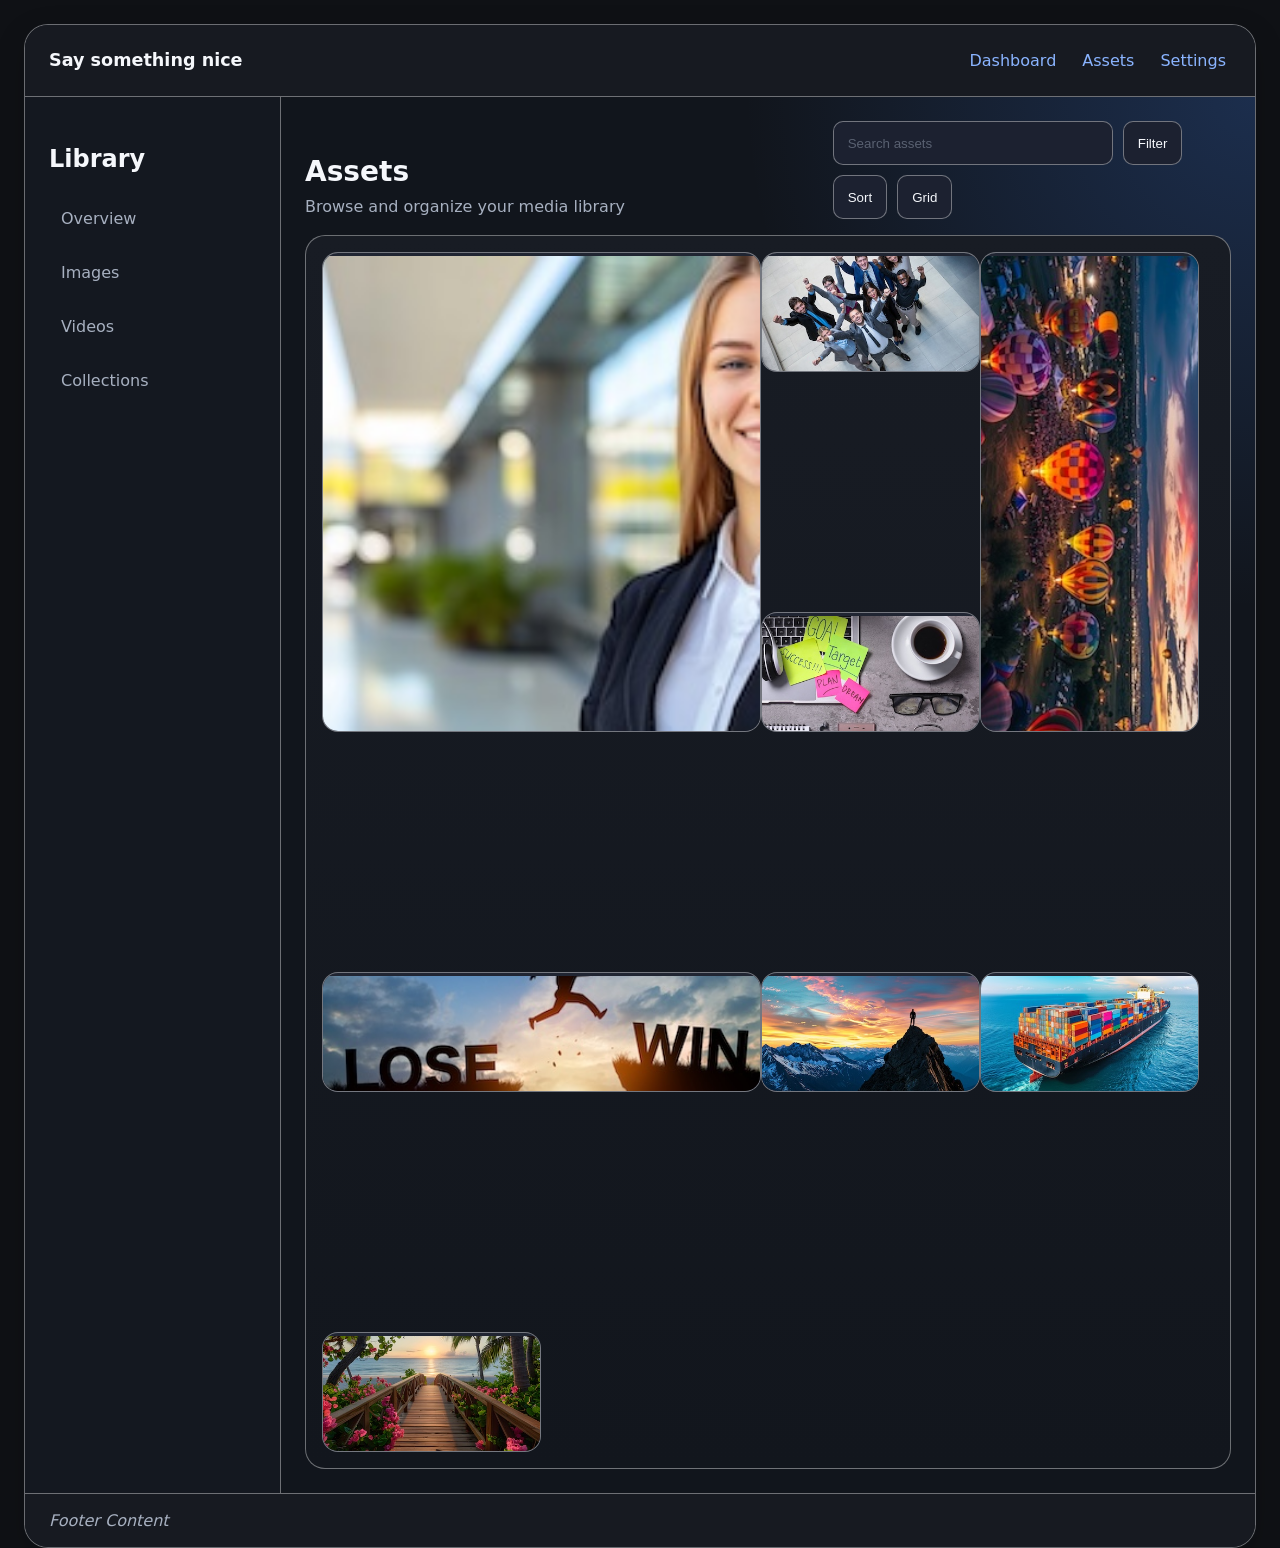
==== gallery.html @ 0f4833f5 "sdsd" ====
<!doctype html>
<html lang="en">

<head>
  <meta charset="UTF-8">
  <meta name="viewport" content="width=device-width, initial-scale=1.0">
  <title>Project 2</title>
  <link rel="stylesheet" href="styles/style.css">
</head>

<body>
  <div class="app">
    <header class="header">
      <div class="brand text-brand">Say something nice</div>
      <nav class="top-nav">
        <ul>
          <li><a href="#">Dashboard</a></li>
          <li><a href="#">Assets</a></li>
          <li><a href="#">Settings</a></li>
        </ul>
      </nav>
    </header>

    <aside class="sidebar">
      <h2 class="">Library</h2>
      <ul>
        <li><a href="#">Overview</a></li>
        <li><a href="#">Images</a></li>
        <li><a href="#">Videos</a></li>
        <li><a href="#">Collections</a></li>
      </ul>
    </aside>

    <main class="main">
      <section class="panel">
        <div class="panel-header">
          <div class="panel-copy">
            <h1>Assets</h1>
            <p>Browse and organize your media library</p>
          </div>

          <div class="toolbar">
            <input type="search" name="search-bar" id="search-bar" placeholder="Search assets">
            <button type="button">Filter</button>
            <button type="button">Sort</button>
            <button type="button">Grid</button>
          </div>
        </div>

        <div class="scroll-shell">
          <div class="scroll-grid">
            <div class="card card-large">
              <img src="assets/jpg/beautiful-young-business-woman-outdoors/img-400.jpg" srcset="
                    assets/jpg/beautiful-young-business-woman-outdoors/img-400.jpeg   400w,
                    assets/jpg/beautiful-young-business-woman-outdoors/img-800.jpeg   800w,
                    assets/jpg/beautiful-young-business-woman-outdoors/img-1200.jpeg 1200w,
                    assets/jpg/beautiful-young-business-woman-outdoors/img-1600.jpeg 1600w
                  " sizes="
                  (max-width: 600px) 420px, 
                  (max-width: 1000px) 820px, 
                  400px" 
                    fetchpriority="high" alt="Girl">
            </div>
            <div class="card">
              <img src="assets/jpg/business_people/img-400.jpg" srcset="
                    assets/jpg/business_people/img-400.jpg   400w,
                    assets/jpg/business_people/img-800.jpg   800w,
                    assets/jpg/business_people/img-1200.jpg 1200w,
                    assets/jpg/business_people/img-1600.jpg 1600w
                  " sizes="
                  (max-width: 600px) 420px, 
                  (max-width: 1000px) 820px, 
                  400px" alt="Girl">
            </div>
            <div class="card card-tall">
              <img src="assets/jpg/colorful_hotair_ballon/img-400.jpg" srcset="
                    assets/jpg/colorful_hotair_ballon/img-400.jpg   400w,
                    assets/jpg/colorful_hotair_ballon/img-800.jpg   800w,
                    assets/jpg/colorful_hotair_ballon/img-1200.jpg 1200w,
                    assets/jpg/colorful_hotair_ballon/img-1600.jpg 1600w
                  " sizes="
                  (max-width: 600px) 420px, 
                  (max-width: 1000px) 820px, 
                  400px" alt="Girl">
            </div>
            <div class="card">
              <img src="assets/jpg/creative-flat-layout/img-400.jpg" srcset="
                    assets/jpg/creative-flat-layout/img-400.jpg   400w,
                    assets/jpg/creative-flat-layout/img-800.jpg   800w,
                    assets/jpg/creative-flat-layout/img-1200.jpg 1200w,
                    assets/jpg/creative-flat-layout/img-1600.jpg 1600w
                  " sizes="
                  (max-width: 600px) 420px, 
                  (max-width: 1000px) 820px, 
                  400px"  alt="Girl">
            </div>
            <div class="card card-wide">
              <img src="assets/jpg/silhouette-man-jumping-from-lose-to-win-with-sunrise/img-400.jpg" srcset="
                assets/jpg/silhouette-man-jumping-from-lose-to-win-with-sunrise/img-400.jpg 400w,
                assets/jpg/silhouette-man-jumping-from-lose-to-win-with-sunrise/img-800.jpg 800w,
                assets/jpg/silhouette-man-jumping-from-lose-to-win-with-sunrise/img-1200.jpg 1200w,
                assets/jpg/silhouette-man-jumping-from-lose-to-win-with-sunrise/img-1600.jpg 1600w
                " sizes="
                  (max-width: 600px) 420px, 
                  (max-width: 1000px) 820px, 
                  400px" alt="girl">
            </div>
            <div class="card">
              <img src="assets/jpg/silhouette-of-a-person-standing-/img-400.jpg" srcset="
                assets/jpg/silhouette-of-a-person-standing-/img-400.jpg 400w,
                assets/jpg/silhouette-of-a-person-standing-/img-800.jpg 800w,
                assets/jpg/silhouette-of-a-person-standing-/img-1200.jpg 1200w,
                assets/jpg/silhouette-of-a-person-standing-/img-1600.jpg 1600w
                "sizes="
                  (max-width: 600px) 420px, 
                  (max-width: 1000px) 820px, 
                  400px" alt="girl">
            </div>
            <div class="card">
              <img src="assets/jpg/ther-close-up-view-of-massive-cargo-ships-loaded/img-400.jpg" srcset="
                assets/jpg/ther-close-up-view-of-massive-cargo-ships-loaded/img-400.jpg 400w,
                assets/jpg/ther-close-up-view-of-massive-cargo-ships-loaded/img-800.jpg 800w,
                assets/jpg/ther-close-up-view-of-massive-cargo-ships-loaded/img-1200.jpg 1200w,
                assets/jpg/ther-close-up-view-of-massive-cargo-ships-loaded/img-1600.jpg 1600w
                " sizes="
                  (max-width: 600px) 420px, 
                  (max-width: 1000px) 820px, 
                  400px"  alt="girl">
            </div>
            <div class="card">
              <img src="assets/jpg/tropical_sunset/img-400.jpg" srcset="
                    assets/jpg/tropical_sunset/img-400.jpg   400w,
                    assets/jpg/tropical_sunset/img-800.jpg   800w,
                    assets/jpg/tropical_sunset/img-1200.jpg 1200w,
                    assets/jpg/tropical_sunset/img-1600.jpg 1600w
                  " sizes="
                  (max-width: 600px) 420px, 
                  (max-width: 1000px) 820px, 
                  400px" alt="Girl">
            </div>
          </div>
        </div>
      </section>
    </main>

    <footer class="footer">
      <i>Footer Content</i>
    </footer>
  </div>
</body>

</html>
---- styles/style.css ----
@import url("normalize.css");
/* 
                                  _ _                        
 _ __   ___  _ __ _ __ ___   __ _| (_)_______    ___ ___ ___ 
| '_ \ / _ \| '__| '_ ` _ \ / _` | | |_  / _ \  / __/ __/ __|
| | | | (_) | |  | | | | | | (_| | | |/ /  __/ | (__\__ \__ \
|_| |_|\___/|_|  |_| |_| |_|\__,_|_|_/___\___|  \___|___/___/
*/




/*                    _____                                  
_____________________  /_                                 
__  ___/  __ \  __ \  __/                                 
_  /   / /_/ / /_/ / /_                                   
/_/    \____/\____/\__/                                   
                                                          
                     _____       ______ ______            
___   _______ __________(_)_____ ___  /____  /____________
__ | / /  __ `/_  ___/_  /_  __ `/_  __ \_  /_  _ \_  ___/
__ |/ // /_/ /_  /   _  / / /_/ /_  /_/ /  / /  __/(__  ) 
_____/ \__,_/ /_/    /_/  \__,_/ /_.___//_/  \___//____/   */
:root {
  --bg: #0f1115;
  --surface-1: #141820;
  --surface-2: #171a21;
  --surface-3: #1c2130;
  --surface-4: #202532;

  --text: #f5f7fb;
  --text-muted: #a7b0c0;
  --text-soft: #8d97a8;

  --border: rgba(255, 255, 255, 0.376);
  --border-strong: rgba(255, 255, 255, 0.14);

  --link: #8ab4ff;
  --link-hover: #b3ccff;



  /* clamp stuff */
  
  --radius-sm: 10px; /*  clamp(10px, 1vw, )*/
  --radius-md: 16px;  /*  clamp()*/
  --radius-lg: 20px;  /*. clamp()*/

  --shadow-1: 0 10px 30px rgba(0, 0, 0, 0.18);

  --page-pad: clamp(12px, 2vw, 24px);
  --layout-gap: 0;
  --header-h: clamp(72px, 1.5vw, 80px);
  --footer-h: clamp(56px, 1.5vw, 80px);
  --sidebar-w: clamp(260px, 1.5vw, 280px);
  --content-max: 1600px;
}

*,
*::before,
*::after {
  box-sizing: border-box;
}

html,
body {
  height: 100%;
  margin: 0;
}

body {
  background-color: var(--bg);
  color: var(--text);

  padding: var(--page-pad);
  font-family: system-ui, -apple-system, BlinkMacSystemFont, 'Segoe UI', Roboto, Oxygen, Ubuntu, Cantarell, 'Open Sans', 'Helvetica Neue', sans-serif;
  line-height: 1.5;
}

a {
  color: var(--link);
  text-decoration: none;
}

img {
  max-width: 100%;
}

a:hover,
a:focus-visible {
  color: var(--link-hover);
}

/* 
      __         _______   _______  
     /""\       |   __ "\ |   __ "\ 
    /    \      (. |__) :)(. |__) :)
   /' /\  \     |:  ____/ |:  ____/ 
  //  __'  \    (|  /     (|  /     
 /   /  \\  \  /|__/ \   /|__/ \    
(___/    \___)(_______) (_______)   
*/
.app {
  background-color: #11151c;

  min-height: calc(100vh - 48px);


  display: grid;
  grid-template-columns: clamp(200px, 20vw, 320px) minmax(0, 1fr);
  grid-template-rows: clamp(60px, 8vh, 100px) minmax(0, 1fr) clamp(50px, 6vh, 80px);
  grid-template-areas:
    "header header"
    "sidebar main"
    "footer footer";
  overflow: hidden;
  border: 1px solid var(--border);
  border-radius: 24px;
  box-shadow: var(--shadow-1);
}


/*
.-.-.  .--.  .----..----.     .--.  .---. .----.  .--.  
| } }}/ {} \ | |--'} |__}    / {} \ } }}_}} |__} / {} \ 
| |-'/  /\  \| }-`}} '__}   /  /\  \| } \ } '__}/  /\  \
`-'  `-'  `-'`----'`----'   `-'  `-'`-'-' `----'`-'  `-'
*/
.header,
.sidebar,
.main,
.footer {
  min-width: 0;
  min-height: 0;
}


.header {
  grid-area: header;
  display: flex;
  align-items: center;
  justify-content: space-between;


  padding-inline: 24px;
  border-bottom: 1px solid var(--border);
  background: var(--surface-2);
}

.top-nav ul {
  display: flex;
  align-items: center;
  gap: 16px;
  flex-wrap: wrap;
  list-style: none;

  & li {
    padding-inline: 5px;
  }
}

.top-nav a:hover,
.top-nav a:focus-visible {
  color: var(--link-hover);
}


/*
:::::::: ::::::::::: :::::::::  :::::::::: :::::::::      :::     ::::::::: 
:+:    :+:    :+:     :+:    :+: :+:        :+:    :+:   :+: :+:   :+:    :+:
+:+           +:+     +:+    +:+ +:+        +:+    +:+  +:+   +:+  +:+    +:+
+#++:++#++    +#+     +#+    +:+ +#++:++#   +#++:++#+  +#++:++#++: +#++:++#: 
       +#+    +#+     +#+    +#+ +#+        +#+    +#+ +#+     +#+ +#+    +#+
#+#    #+#    #+#     #+#    #+# #+#        #+#    #+# #+#     #+# #+#    #+#
 ######## ########### #########  ########## #########  ###     ### ###    ###

*/
.sidebar {
  background: var(--surface-1);

  grid-area: sidebar;
  padding: 24px;
  overflow: auto;
  border-right: 1px solid var(--border);
  /* border-bottom: 1px solid var(--border); */


  & ul {
    list-style: none;
    margin: 16px 0 0;
    padding: 0;

    display: grid;
    gap: 10px;
  }

  & a {
    display: block;
    padding: 10px 12px;
    border-radius: var(--radius-sm);
    color: var(--text-muted);

    &:hover,
    &:focus-visible {
      background: rgba(255, 255, 255, 0.05);
      color: var(--text);
    }
  }

}

@media (max-width: 1024px) {
  :root {
    --sidebar-w: 0px;
  }
  
  .sidebar {
    display: none;
  }

  .app {
    grid-template-areas:
    "header header"
    "main main"
    "footer footer";
  }
}


/*
.___  ___.      ___       __  .__   __.
|   \/   |     /   \     |  | |  \ |  |
|  \  /  |    /  ^  \    |  | |   \|  |
|  |\/|  |   /  /_\  \   |  | |  . `  |
|  |  |  |  /  _____  \  |  | |  |\   |
|__|  |__| /__/     \__\ |__| |__| \__|
*/
.main {
  background: radial-gradient(circle at top right, rgba(63, 127, 236, 0.237), transparent 30%), transparent;

  grid-area: main;
  min-width: 0;
  min-height: 0;
  overflow: hidden;
  padding: 24px;


  & .panel {
    block-size: 100%;
    min-height: 0;
    display: grid;
    grid-template-rows: auto minmax(0, 1fr);
    gap: 16px;

    & .panel-header {
      display: flex;
      align-items: end;
      justify-content: space-between;
      gap: 16px;
      flex-wrap: wrap;


      /* panel-header CHILDREN = [panel-copy, toolbar]*/
      & .panel-copy {
        & h1 {
          margin: 0 0 6px;
          font-size: clamp(1.25rem, 1rem + 1vw, 1.75rem);
          line-height: 1.2;
        }

        & p {
          margin: 0;
          color: var(--text-muted);
        }
      }

      & .toolbar {
        display: flex;
        gap: 10px;
        flex-wrap: wrap;


        & input,
        & button {
          background: var(--surface-3);
          color: var(--text);
          
          min-height: 44px;
          padding: 10px 14px;
          border: 1px solid var(--border);
          border-radius: var(--radius-sm);
        }

        & input {
          min-width: min(280px, 100%);

          &::placeholder {
            color: var(--text-soft);
          }
        }

        & button:hover,
        & button:focus-visible {
          border-color: var(--border-strong);
          background: #252b3b;
        }
      }
    }

    & .scroll-shell {
      background: linear-gradient(to bottom, #181c24, #12161d);
      
      min-height: 0;
      overflow: auto;
      padding: 16px;
      border: 1px solid var(--border);
      border-radius: var(--radius-lg);

      scrollbar-gutter: stable;


      /* children */
      & .scroll-grid {
        display: grid;
        grid-template-columns: repeat(auto-fit, minmax(180px, 1fr));
        grid-auto-rows: 120px;
        row-gap: 240px;
        /* column-gap: 100px; */


        /* children */
        & .card {
          background: var(--surface-4);

          min-width: 0;
          /* display: grid; */
          place-items: center;
          border: 1px solid var(--border);
          border-radius: var(--radius-md);

          font-weight: 600;
          text-align: center;
          overflow: hidden;
        }

        & .card-wide {
          grid-column: span 2;
        }

        & .card-tall {
          grid-row: span 2;
        }

        & .card-large {
          grid-column: span 2;
          grid-row: span 2;
        }
      }
    }
  }
}

.card img {
  width: 100%;
  height: 100%;
  object-fit: cover;
}


/* 
 _______   ______     ______   .___________. _______ .______      
|   ____| /  __  \   /  __  \  |           ||   ____||   _  \     
|  |__   |  |  |  | |  |  |  | `---|  |----`|  |__   |  |_)  |    
|   __|  |  |  |  | |  |  |  |     |  |     |   __|  |      /     
|  |     |  `--'  | |  `--'  |     |  |     |  |____ |  |\  \----.
|__|      \______/   \______/      |__|     |_______|| _| `._____|
*/
.footer {
  background: var(--surface-2);
  color: var(--text-muted);

  grid-area: footer;
  display: flex;
  align-items: center;
  padding: 24px;
  border-top: 1px solid var(--border);
}


/*
  _   _ _   _ _ _ _            ____ _                         
| | | | |_(_) (_) |_ _   _   / ___| | __ _ ___ ___  ___  ___ 
| | | | __| | | | __| | | | | |   | |/ _` / __/ __|/ _ \/ __|
| |_| | |_| | | | |_| |_| | | |___| | (_| \__ \__ \  __/\__ \
 \___/ \__|_|_|_|\__|\__, |  \____|_|\__,_|___/___/\___||___/
                     |___/                                    
*/
.text-sm {
  font-size: small;
}

.text-md {
  font-size: medium;
}

.text-lg {
  font-size: large;
}

.text-xl {
  font-size: x-large;
}

.text-xxl {
  font-size: xx-large;
}

.text-brand {
  font-size: 1.1rem;
  font-weight: 700;
  color: var(--text);
}

.text-h2-sidebar {
  font-size: 1rem;
}



/* CONTAINERS */
.scroll-shell {
    container-type: inline-size;
}
.scroll-grid {
    display: grid;    
    grid-template-columns: 1fr;
}
@container (max-width: 821px) {
    .scroll-grid {
        grid-template-columns: 1fr;
        /* gap: 100px; */
    }

    .card {
      height: 400px;
    }
}
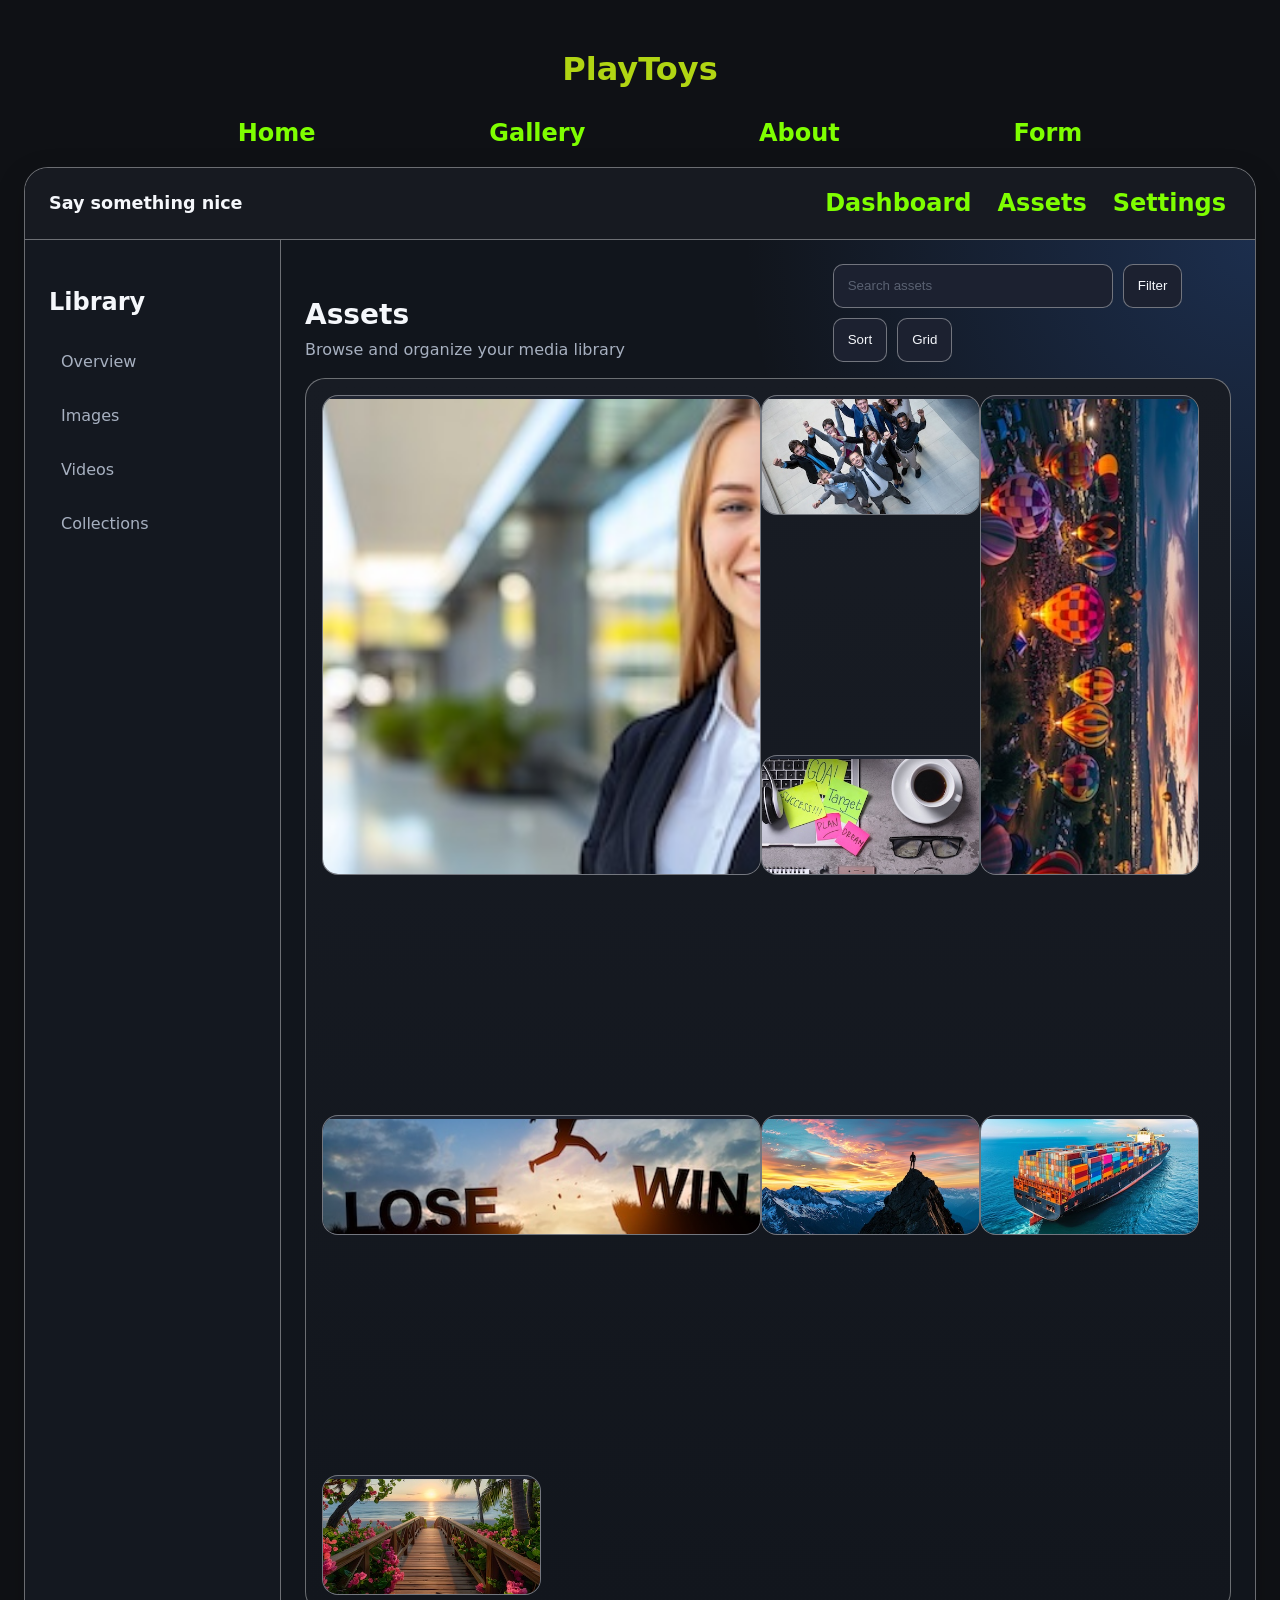
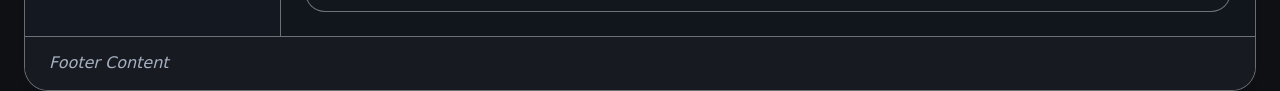
==== commit af59386a: "sdds" ====
--- a/gallery.html
+++ b/gallery.html
@@ -6,9 +6,22 @@
   <meta name="viewport" content="width=device-width, initial-scale=1.0">
   <title>Project 2</title>
   <link rel="stylesheet" href="styles/style.css">
+  <link rel="stylesheet" href="styles/navBar.css">
 </head>
 
 <body>
+   <header>
+    <h1>PlayToys</h1>
+    <nav>
+      <ul>
+        <li><a href="index.html">Home</a></li>
+        <li><a href="gallery.html">Gallery</a></li>
+        <li><a href="(about_me)/about.html">About</a></li>
+        <li><a href="(contact_forms)/contact.html">Form</a></li>
+      </ul>
+    </nav>
+  </header>
+  
   <div class="app">
     <header class="header">
       <div class="brand text-brand">Say something nice</div>
--- a/styles/style.css
+++ b/styles/style.css
@@ -444,4 +444,6 @@
     .card {
       height: 400px;
     }
-}+}
+
+
--- a/styles/navBar.css
+++ b/styles/navBar.css
@@ -0,0 +1,27 @@
+body {
+  font-size: 100%;
+}
+
+nav a {
+  color: chartreuse;
+  font-weight: 700;
+  font-size: 1.5em;
+}
+
+nav a:visited, footer a:visited {
+  color: maroon;
+}
+
+
+header h1 {
+  color: rgba(181, 218, 19, 0.975);
+  text-align: center;
+}
+
+nav ul {
+  list-style: none;
+  display: flex;
+  /* column-gap: 20px; */
+  flex-wrap: wrap;
+  justify-content: space-evenly;
+}
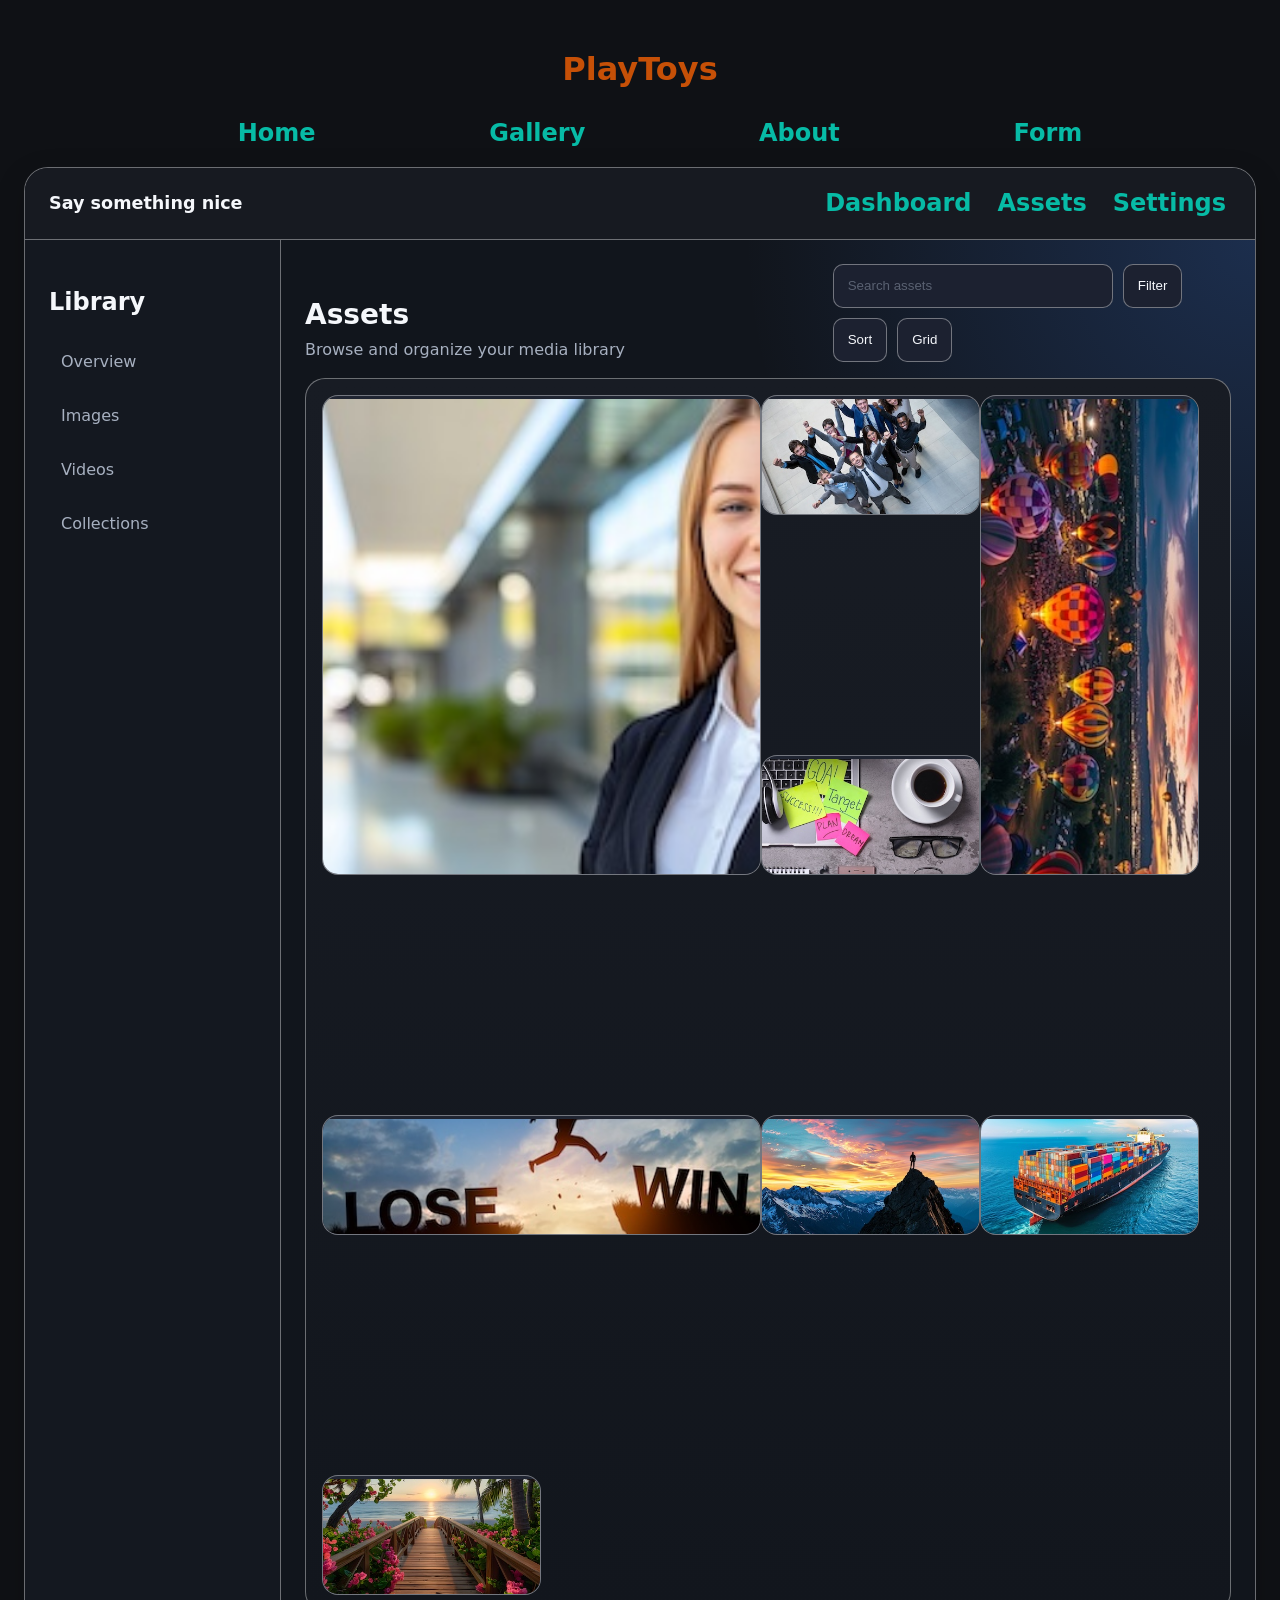
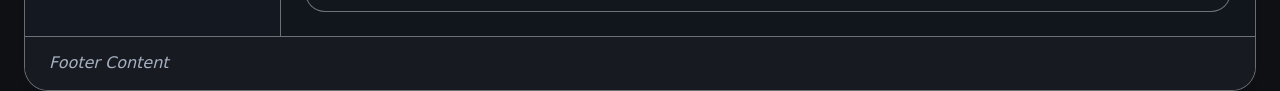
==== commit 86bc8490: "xzxz" ====
--- a/gallery.html
+++ b/gallery.html
@@ -48,7 +48,7 @@
       <section class="panel">
         <div class="panel-header">
           <div class="panel-copy">
-            <h1>Assets</h1>
+            <h1 headingoffset="0">Assets</h1>
             <p>Browse and organize your media library</p>
           </div>
 
@@ -124,7 +124,8 @@
                 assets/jpg/silhouette-of-a-person-standing-/img-800.jpg 800w,
                 assets/jpg/silhouette-of-a-person-standing-/img-1200.jpg 1200w,
                 assets/jpg/silhouette-of-a-person-standing-/img-1600.jpg 1600w
-                "sizes="
+                "
+                sizes="
                   (max-width: 600px) 420px, 
                   (max-width: 1000px) 820px, 
                   400px" alt="girl">
--- a/styles/navBar.css
+++ b/styles/navBar.css
@@ -2,19 +2,19 @@
   font-size: 100%;
 }
 
-nav a {
-  color: chartreuse;
+nav a, footer a {
+  color: rgb(7, 187, 166);
   font-weight: 700;
   font-size: 1.5em;
 }
 
 nav a:visited, footer a:visited {
-  color: maroon;
+  color: rgb(214, 136, 19);
 }
 
 
 header h1 {
-  color: rgba(181, 218, 19, 0.975);
+  color: rgba(203, 82, 7, 0.975);
   text-align: center;
 }
 
